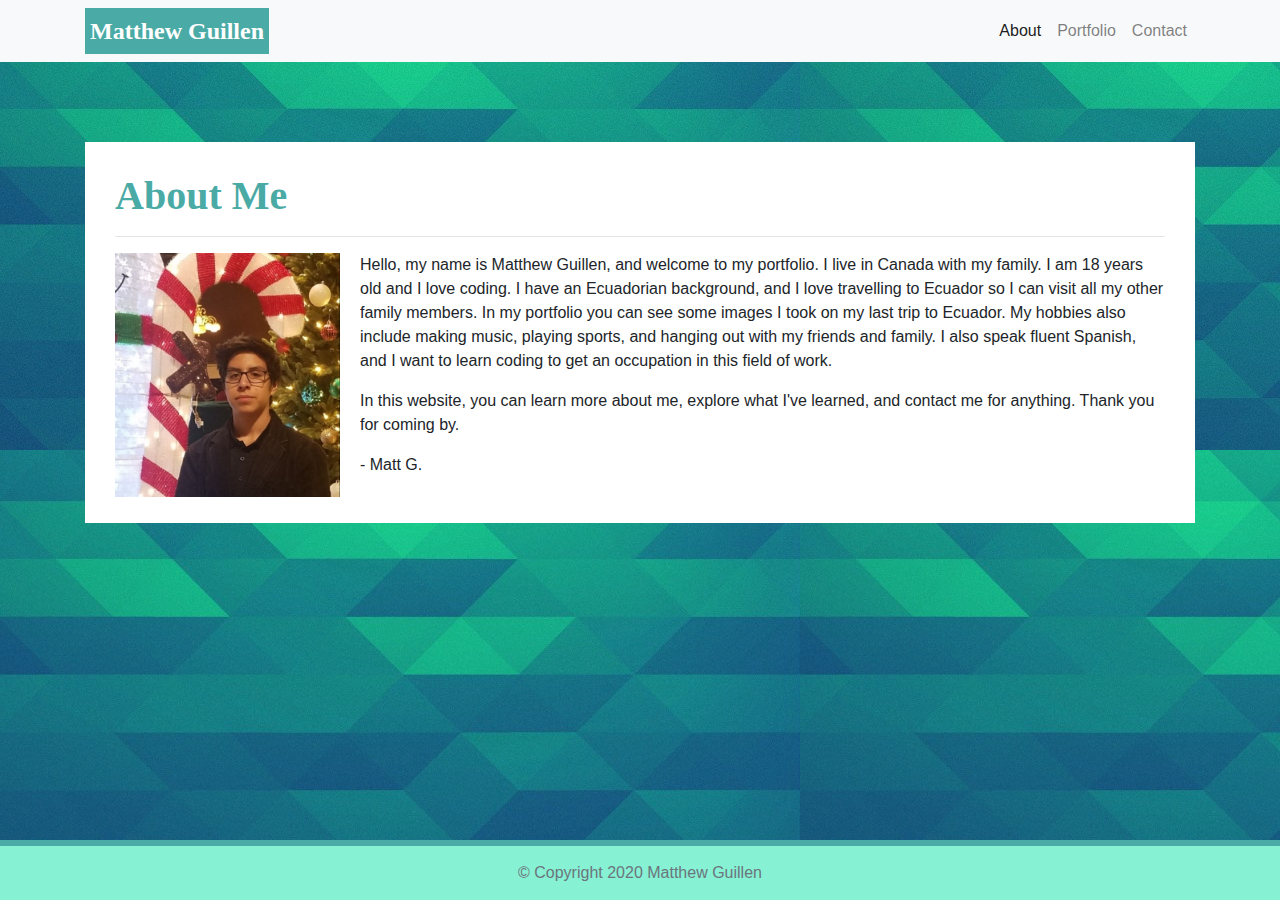
==== main/index.html @ 37bc1766 "personalized webpage" ====
<!DOCTYPE html>
<html lang="en-us">

<head>

  <meta charset="UTF-8">
  <meta name="viewport" content="width=device-width, initial-scale=1.0">
  <meta http-equiv="X-UA-Compatible" content="ie=edge">

  <title>About Matthew Guillen</title>

  <!-- Boostrap Stylesheet -->
  <link rel="stylesheet" href="https://maxcdn.bootstrapcdn.com/bootstrap/4.0.0/css/bootstrap.min.css">

  <!-- Our own CSS stylesheet -->
  <link rel="stylesheet" href="assets/css/styles.css" media="screen">

</head>

<body>
  <nav class="navbar navbar-expand-lg navbar-light bg-light">
    <div class="container">
      <!-- Brand and toggle get grouped for better mobile display -->
      <a class="navbar-brand" href="index.html" id="logo"> Matthew Guillen </a>
      <button class="navbar-toggler" type="button" data-toggle="collapse" data-target="#navbarTogglerDemo01"
        aria-controls="navbarTogglerDemo01" aria-expanded="false" aria-label="Toggle navigation">
        <span class="navbar-toggler-icon"></span>
      </button>
      <!-- Collect the nav links, forms, and other content for toggling -->
      <div class="collapse navbar-collapse" id="navbarTogglerDemo01">
        <ul class="navbar-nav ml-auto mt-2 mt-lg-0">
          <li class="nav-item active">
            <a class="nav-link" href="index.html">About</a>
          </li>
          <li class="nav-item">
            <a class="nav-link" href="portfolio.html">Portfolio</a>
          </li>
          <li class="nav-item">
            <a class="nav-link" href="contact.html">Contact</a>
          </li>
        </ul>
      </div>
      <!-- /.navbar-collapse -->
    </div>
    <!-- /.container -->
  </nav>
  <!-- End of navbar -->

  <!-- Start of container -->
  <main class="container">
    <section class="row">
      <div class="col-sm-8 col-md-10 col-lg-12">
        <article class="block">
          <h1 class="block-header">About Me</h1>
          <hr />
          <img src="assets/imgs/20200626_151523.jpg" alt="matthew-guillen-image" id="about-image" />
          <p>Hello, my name is Matthew Guillen, and welcome to my portfolio. 
            I live in Canada with my family. I am 18 years old and I love coding. 
            I have an Ecuadorian background, and I love travelling to Ecuador so I can visit all my other family members. 
            In my portfolio you can see some images I took on my last trip to Ecuador. My hobbies also include making music, playing sports, 
            and hanging out with my friends and family. I also speak fluent Spanish, and I want to learn coding to get an occupation in this 
            field of work. 
          </p>
          <p>In this website, you can learn more about me, explore what I've learned, and contact me for anything. Thank you for coming by. 
            <br /> </p>
            <p>- Matt G. 
          </p>
        </article>
      </div>
    </section>
  </main>
  <!-- End of container -->

  <!-- Start of footer -->
  <footer class="footer">
    <div class="two-toned-footer-color"></div>
    <p class="text-muted text-muted-footer text-center">
      &copy; Copyright 2020 Matthew Guillen
    </p>
  </footer>
  <!-- End of footer -->

  <!-- jQuery CDN -->
  <script type="text/javascript" src="https://cdnjs.cloudflare.com/ajax/libs/jquery/3.2.1/jquery.min.js"></script>

  <!-- Bootstrap CDN -->
  <script src="https://maxcdn.bootstrapcdn.com/bootstrap/4.0.0/js/bootstrap.min.js"></script>

</body>

</html>
---- main/assets/css/styles.css ----
/* --- STYLES FOR ALL PAGES --- */
body {
  /* Typography */
  font-family: Arial, "Helvetica Neue", Helvetica, sans-serif;

  /* Visual */
  background-image: url("../imgs/polygon.jpg");
}

html {
  /* Positioning */
  position: relative;

  /* Box-model */
  min-height: 100%;
}

/* add space for fixed nav */
main {
  margin: 80px 0;
}

/* create styles for use for all white main boxes */
.block {
  background-color: #fff;

  padding: 30px;
  margin-bottom: 30px;
}

.block-header {
  /* Typography */
  color: #4aaaa5;
  font-family: Georgia, Times, "Times New Roman", serif;
  font-weight: bold;
}

/* NAV START */
#logo {
  font-family: Georgia, Times, "Times New Roman", serif;

  /* Typography */
  font-size: 24px;
  font-weight: bold;
  color: #fff;

  /* Visual */
  background: #4aaaa5;
}

/* override bootstrap hover color and border */
.navbar-default .navbar-nav > li > a:hover {
  color: #4aaaa5;
  
}

.navbar {
  background: white;
  border: 10px;
}
.navbar-brand {
  padding-left: 5px;
  padding-right: 5px;
}
/* media query for nav background color change */
@media only screen and (max-width: 767px) {
  .navbar-header {
    background-color: #4aaaa5;
  }
}
/* END NAV */


/* CONNECT W/ ME CSS */
.connect-header {
  /* Typography */
  font-size: 25px;
}

.connect-photo {
  /* Box-model */
  width: 55px;
  height: 55px;
}

#images {
  /* Box-model */
  padding-top: 15px;

  /* Typography */
  text-align: center;
}
/* END CONNECT W/ ME */


/* BEGIN FOOTER */
.footer {
  /* Positioning */
  position: absolute;
  bottom: 0;
  

  /* Box-model */
  width: 100%;
  height: 60px;

  /* Visual */
  background-color: rgb(134, 241, 211);
}

.text-muted-footer {
  /* Box-model */
  margin-top: 15px;

  /* Typography */
  color: #fff;
}

.two-toned-footer-color {
  /* Box-model */
  height: 6px;
  padding-top: 3px;

  /* Visual */
  background-color: #4aaaa5;
}
/* END FOOTER */
/* --- END STYLES FOR ALL PAGES --- */

/* --- PAGE-SPECIFIC STYLES --- */
/* ABOUT-ME PAGE */
.about-me-header {
  /* Positioning */
  margin-bottom: 33px;
  font-family: Georgia, Times, "Times New Roman", serif;

  /* Typography */
  font-size: 32px;
  font-weight: bold;
  color: #4aaaa5;
}

#about-image {
  /* Positioning */
  float: left;

  /* Box-model */
  width: 225px;
  margin: 0 20px 10px 0;
}
/* END ABOUT-ME PAGE */


/* PORTFOLIO PAGE */
.port-image {
  margin: 20px auto;
}
/* END PORTFOLIO PAGE */


/* CONTACT FORM PAGE  */
.form-control {
  /* give input boxes right angles */
  border-radius: 0;

  /* keep from horizontally resizing text area */
  min-width: 100%;
  max-width: 100%;
}

.submit-btn {
  /* Box-model */
  padding: 15px 30px;
  font-size: 16px;
  font-weight: lighter;
  cursor: pointer;

  /* Typography */
  color: #fff;

  /* Visual */
  background-color: #4aaaa5;
  border: 0;
}

.submit-btn:hover {
  opacity: .7;
}

/* END CONTACT FORM PAGE */
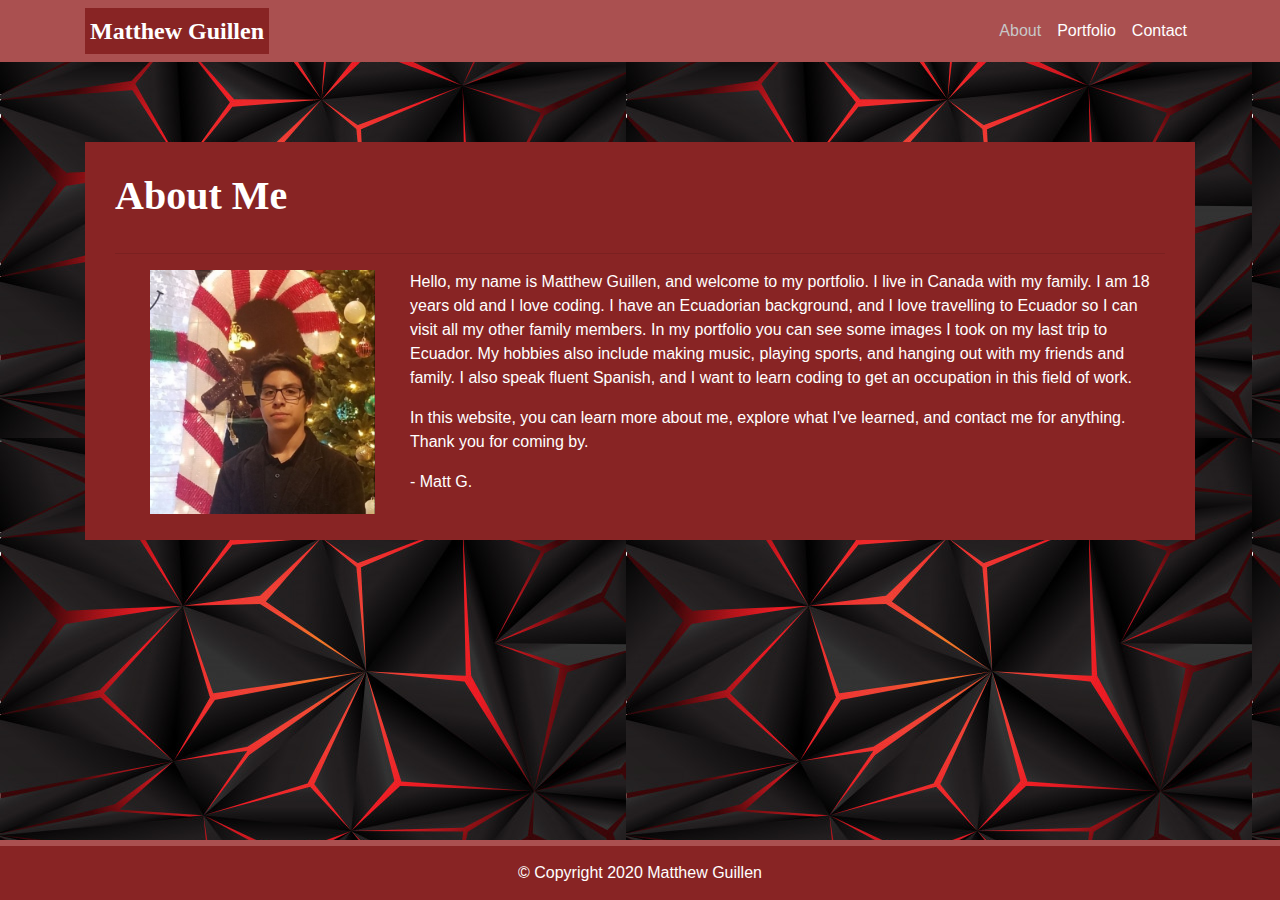
==== commit 5c142efd: "organized and made webpages work" ====
--- a/main/index.html
+++ b/main/index.html
@@ -18,7 +18,7 @@
 </head>
 
 <body>
-  <nav class="navbar navbar-expand-lg navbar-light bg-light">
+  <nav class="navbar navbar-expand-lg navbar-light">
     <div class="container">
       <!-- Brand and toggle get grouped for better mobile display -->
       <a class="navbar-brand" href="index.html" id="logo"> Matthew Guillen </a>
@@ -49,9 +49,9 @@
   <!-- Start of container -->
   <main class="container">
     <section class="row">
-      <div class="col-sm-8 col-md-10 col-lg-12">
+      <div class="col-sm-12 col-md-12 col-lg-12">
         <article class="block">
-          <h1 class="block-header">About Me</h1>
+          <h1 class="about-me-header">About Me</h1>
           <hr />
           <img src="assets/imgs/20200626_151523.jpg" alt="matthew-guillen-image" id="about-image" />
           <p>Hello, my name is Matthew Guillen, and welcome to my portfolio. 
@@ -74,7 +74,7 @@
   <!-- Start of footer -->
   <footer class="footer">
     <div class="two-toned-footer-color"></div>
-    <p class="text-muted text-muted-footer text-center">
+    <p class="text-muted-footer text-center">
       &copy; Copyright 2020 Matthew Guillen
     </p>
   </footer>
--- a/main/assets/css/styles.css
+++ b/main/assets/css/styles.css
@@ -4,33 +4,28 @@
   font-family: Arial, "Helvetica Neue", Helvetica, sans-serif;
 
   /* Visual */
-  background-image: url("../imgs/polygon.jpg");
+  background-image: url("../imgs/polygon2.jpg");
 }
-
 html {
   /* Positioning */
   position: relative;
-
   /* Box-model */
   min-height: 100%;
 }
-
 /* add space for fixed nav */
 main {
   margin: 80px 0;
 }
-
 /* create styles for use for all white main boxes */
 .block {
-  background-color: #fff;
-
+  background-color: #882424;
+  color: white;
   padding: 30px;
   margin-bottom: 30px;
 }
-
 .block-header {
   /* Typography */
-  color: #4aaaa5;
+  color: #ffffff;
   font-family: Georgia, Times, "Times New Roman", serif;
   font-weight: bold;
 }
@@ -38,93 +33,33 @@
 /* NAV START */
 #logo {
   font-family: Georgia, Times, "Times New Roman", serif;
-
   /* Typography */
   font-size: 24px;
   font-weight: bold;
-  color: #fff;
-
+  color: white;
   /* Visual */
-  background: #4aaaa5;
+  background: #882424;
 }
-
 /* override bootstrap hover color and border */
 .navbar-default .navbar-nav > li > a:hover {
-  color: #4aaaa5;
-  
+  color: #ffffff;
 }
-
+.navbar-light .navbar-nav .nav-link {
+  color: white;
+}
+.navbar-light .navbar-nav .active>.nav-link, .navbar-light .navbar-nav .nav-link.active, .navbar-light .navbar-nav .nav-link.show, .navbar-light .navbar-nav .show>.nav-link {
+  color: rgb(199, 199, 199);
+}
 .navbar {
-  background: white;
+  color: #ffffff;
+  background: #aa5050;
   border: 10px;
 }
 .navbar-brand {
   padding-left: 5px;
   padding-right: 5px;
 }
-/* media query for nav background color change */
-@media only screen and (max-width: 767px) {
-  .navbar-header {
-    background-color: #4aaaa5;
-  }
-}
 /* END NAV */
-
-
-/* CONNECT W/ ME CSS */
-.connect-header {
-  /* Typography */
-  font-size: 25px;
-}
-
-.connect-photo {
-  /* Box-model */
-  width: 55px;
-  height: 55px;
-}
-
-#images {
-  /* Box-model */
-  padding-top: 15px;
-
-  /* Typography */
-  text-align: center;
-}
-/* END CONNECT W/ ME */
-
-
-/* BEGIN FOOTER */
-.footer {
-  /* Positioning */
-  position: absolute;
-  bottom: 0;
-  
-
-  /* Box-model */
-  width: 100%;
-  height: 60px;
-
-  /* Visual */
-  background-color: rgb(134, 241, 211);
-}
-
-.text-muted-footer {
-  /* Box-model */
-  margin-top: 15px;
-
-  /* Typography */
-  color: #fff;
-}
-
-.two-toned-footer-color {
-  /* Box-model */
-  height: 6px;
-  padding-top: 3px;
-
-  /* Visual */
-  background-color: #4aaaa5;
-}
-/* END FOOTER */
 /* --- END STYLES FOR ALL PAGES --- */
 
 /* --- PAGE-SPECIFIC STYLES --- */
@@ -133,27 +68,30 @@
   /* Positioning */
   margin-bottom: 33px;
   font-family: Georgia, Times, "Times New Roman", serif;
-
   /* Typography */
-  font-size: 32px;
+  font-size: 40px;
   font-weight: bold;
-  color: #4aaaa5;
+  color: #ffffff;
 }
-
 #about-image {
   /* Positioning */
   float: left;
-
   /* Box-model */
   width: 225px;
   margin: 0 20px 10px 0;
+}
+@media (min-width: 425px) {
+  #about-image {
+    margin-right: 35px;
+    margin-left: 35px;
+  }
 }
 /* END ABOUT-ME PAGE */
 
 
 /* PORTFOLIO PAGE */
 .port-image {
-  margin: 20px auto;
+  margin: 20px auto;  
 }
 /* END PORTFOLIO PAGE */
 
@@ -162,29 +100,75 @@
 .form-control {
   /* give input boxes right angles */
   border-radius: 0;
-
   /* keep from horizontally resizing text area */
   min-width: 100%;
   max-width: 100%;
 }
-
 .submit-btn {
   /* Box-model */
   padding: 15px 30px;
   font-size: 16px;
   font-weight: lighter;
   cursor: pointer;
-
   /* Typography */
-  color: #fff;
-
+  color: #fff;  
   /* Visual */
-  background-color: #4aaaa5;
+  background-color: #aa5050;
   border: 0;
+  margin-left: 20px;
 }
-
 .submit-btn:hover {
   opacity: .7;
 }
+#btn-github {
+  background-image: url("../imgs/github.png");
+  width: 55px;
+  height: 55px;
+  margin-right: 5px;
+  margin-top: 50px;
+  display: inline-block;
+}
+#btn-linkedin {
+  background-image: url("../imgs/linkedin.png");
+  width: 55px;
+  height: 55px;
+  margin-right: 5px;
+  margin-top: 50px;
+  display: inline-block;
+}
+#btn-stack {
+  background-image: url("../imgs/stackover2.png");
+  width: 55px;
+  height: 55px;
+  margin-right: 5px;
+  margin-top: 10px;
+  display: inline-block;
+}
+/* END CONTACT FORM PAGE */
 
-/* END CONTACT FORM PAGE */
+
+/* BEGIN FOOTER */
+.footer {
+  /* Positioning */
+  position: absolute;
+  bottom: 0;
+  /* Box-model */
+  width: 100%;
+  height: 60px;
+  /* Visual */
+  background-color: #882424;
+}
+.text-muted-footer {
+  /* Box-model */
+  margin-top: 15px;
+  /* Typography */
+  color: #ffffff;
+}
+.two-toned-footer-color {
+  /* Box-model */
+  height: 6px;
+  padding-top: 3px;
+  /* Visual */
+  background-color: #aa5050;
+}
+/* END FOOTER */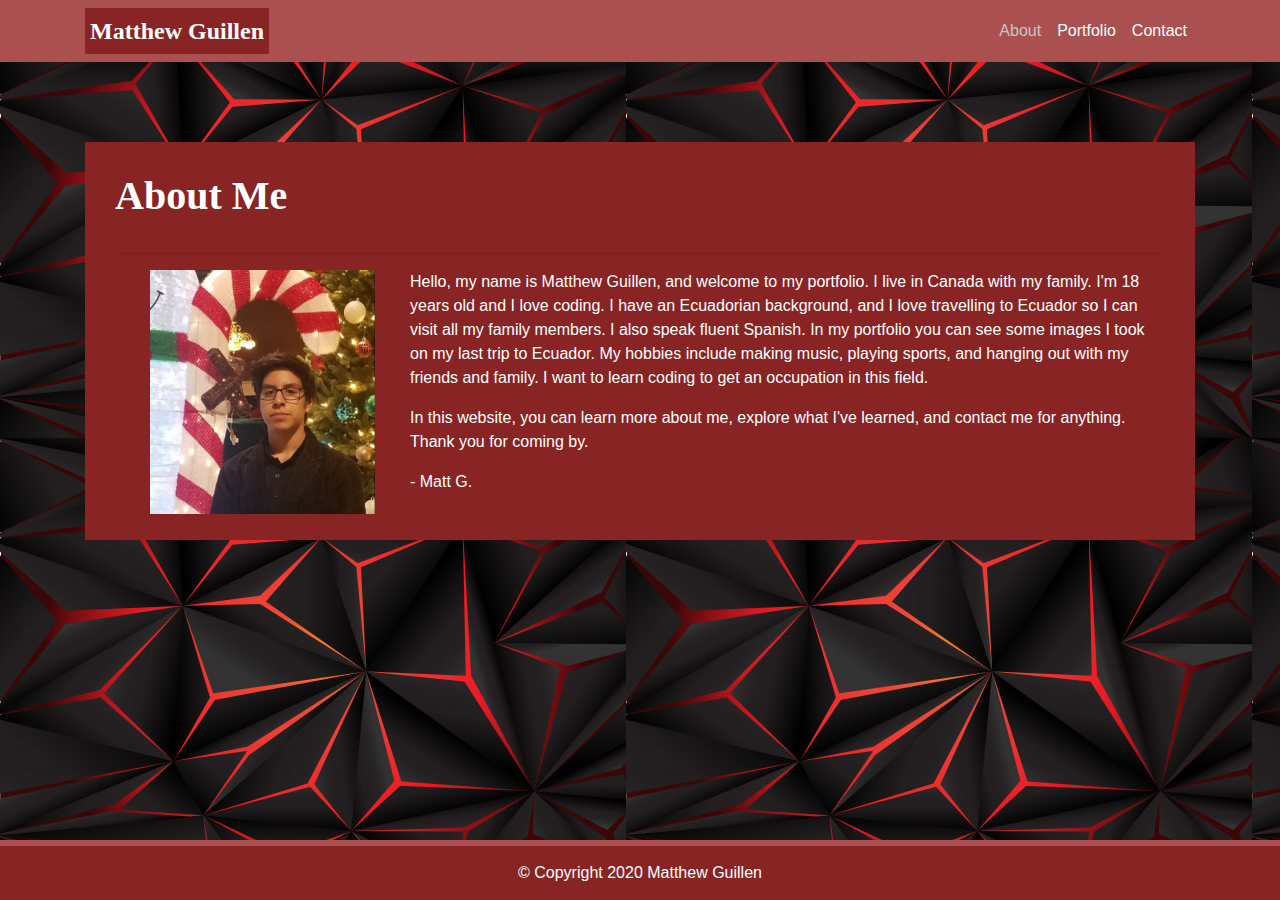
==== commit d9ecdaa7: "README and format code complete" ====
--- a/main/index.html
+++ b/main/index.html
@@ -2,26 +2,22 @@
 <html lang="en-us">
 
 <head>
-
   <meta charset="UTF-8">
   <meta name="viewport" content="width=device-width, initial-scale=1.0">
   <meta http-equiv="X-UA-Compatible" content="ie=edge">
 
   <title>About Matthew Guillen</title>
-
   <!-- Boostrap Stylesheet -->
   <link rel="stylesheet" href="https://maxcdn.bootstrapcdn.com/bootstrap/4.0.0/css/bootstrap.min.css">
-
-  <!-- Our own CSS stylesheet -->
+  <!-- My own CSS stylesheet -->
   <link rel="stylesheet" href="assets/css/styles.css" media="screen">
-
 </head>
 
 <body>
   <nav class="navbar navbar-expand-lg navbar-light">
     <div class="container">
       <!-- Brand and toggle get grouped for better mobile display -->
-      <a class="navbar-brand" href="index.html" id="logo"> Matthew Guillen </a>
+      <a class="navbar-brand" href="index.html" id="logo">Matthew Guillen</a>
       <button class="navbar-toggler" type="button" data-toggle="collapse" data-target="#navbarTogglerDemo01"
         aria-controls="navbarTogglerDemo01" aria-expanded="false" aria-label="Toggle navigation">
         <span class="navbar-toggler-icon"></span>
@@ -53,18 +49,18 @@
         <article class="block">
           <h1 class="about-me-header">About Me</h1>
           <hr />
+          <!-- About Me Desctiption -->
           <img src="assets/imgs/20200626_151523.jpg" alt="matthew-guillen-image" id="about-image" />
           <p>Hello, my name is Matthew Guillen, and welcome to my portfolio. 
-            I live in Canada with my family. I am 18 years old and I love coding. 
-            I have an Ecuadorian background, and I love travelling to Ecuador so I can visit all my other family members. 
-            In my portfolio you can see some images I took on my last trip to Ecuador. My hobbies also include making music, playing sports, 
-            and hanging out with my friends and family. I also speak fluent Spanish, and I want to learn coding to get an occupation in this 
-            field of work. 
+            I live in Canada with my family. I'm 18 years old and I love coding. 
+            I have an Ecuadorian background, and I love travelling to Ecuador so I can visit all my family 
+            members. I also speak fluent Spanish. In my portfolio you can see some images I took on my last trip to Ecuador. 
+            My hobbies include making music, playing sports, and hanging out with my friends and family. 
+            I want to learn coding to get an occupation in this field.
           </p>
-          <p>In this website, you can learn more about me, explore what I've learned, and contact me for anything. Thank you for coming by. 
-            <br /> </p>
-            <p>- Matt G. 
-          </p>
+          <p>In this website, you can learn more about me, explore what I've learned, and contact me for anything. Thank
+          you for coming by. <br /> </p>
+          <p> - Matt G. </p>
         </article>
       </div>
     </section>
@@ -82,10 +78,7 @@
 
   <!-- jQuery CDN -->
   <script type="text/javascript" src="https://cdnjs.cloudflare.com/ajax/libs/jquery/3.2.1/jquery.min.js"></script>
-
   <!-- Bootstrap CDN -->
   <script src="https://maxcdn.bootstrapcdn.com/bootstrap/4.0.0/js/bootstrap.min.js"></script>
-
 </body>
-
-</html>
+</html>--- a/main/assets/css/styles.css
+++ b/main/assets/css/styles.css
@@ -1,8 +1,7 @@
-/* --- STYLES FOR ALL PAGES --- */
+/* HTML Element Styles */
 body {
   /* Typography */
   font-family: Arial, "Helvetica Neue", Helvetica, sans-serif;
-
   /* Visual */
   background-image: url("../imgs/polygon2.jpg");
 }
@@ -16,7 +15,7 @@
 main {
   margin: 80px 0;
 }
-/* create styles for use for all white main boxes */
+/* create styles for use for all main boxes */
 .block {
   background-color: #882424;
   color: white;
@@ -30,7 +29,7 @@
   font-weight: bold;
 }
 
-/* NAV START */
+/* NAV BAR SETTINGS */
 #logo {
   font-family: Georgia, Times, "Times New Roman", serif;
   /* Typography */
@@ -47,20 +46,23 @@
 .navbar-light .navbar-nav .nav-link {
   color: white;
 }
-.navbar-light .navbar-nav .active>.nav-link, .navbar-light .navbar-nav .nav-link.active, .navbar-light .navbar-nav .nav-link.show, .navbar-light .navbar-nav .show>.nav-link {
+/* Darkens selected nav */
+.navbar-light .navbar-nav .active>.nav-link, .navbar-light .navbar-nav .nav-link.active, 
+.navbar-light .navbar-nav .nav-link.show, .navbar-light .navbar-nav .show>.nav-link {
   color: rgb(199, 199, 199);
 }
+/* Navbar color settings */
 .navbar {
   color: #ffffff;
   background: #aa5050;
   border: 10px;
 }
+/* Increases brand width */
 .navbar-brand {
   padding-left: 5px;
   padding-right: 5px;
 }
-/* END NAV */
-/* --- END STYLES FOR ALL PAGES --- */
+/* --- End Styles for all HTML pages --- */
 
 /* --- PAGE-SPECIFIC STYLES --- */
 /* ABOUT-ME PAGE */
@@ -80,6 +82,7 @@
   width: 225px;
   margin: 0 20px 10px 0;
 }
+/* About Me Image settings when screen is smaller */
 @media (min-width: 425px) {
   #about-image {
     margin-right: 35px;
@@ -94,7 +97,6 @@
   margin: 20px auto;  
 }
 /* END PORTFOLIO PAGE */
-
 
 /* CONTACT FORM PAGE  */
 .form-control {
@@ -120,6 +122,7 @@
 .submit-btn:hover {
   opacity: .7;
 }
+/* Adds GitHub Link */
 #btn-github {
   background-image: url("../imgs/github.png");
   width: 55px;
@@ -128,6 +131,7 @@
   margin-top: 50px;
   display: inline-block;
 }
+/* Adds LinkedIn Link */
 #btn-linkedin {
   background-image: url("../imgs/linkedin.png");
   width: 55px;
@@ -136,6 +140,7 @@
   margin-top: 50px;
   display: inline-block;
 }
+/* Adds Stack Overflow Link */
 #btn-stack {
   background-image: url("../imgs/stackover2.png");
   width: 55px;
@@ -149,8 +154,8 @@
 
 /* BEGIN FOOTER */
 .footer {
-  /* Positioning */
-  position: absolute;
+  /* Positioning for sticky footer */
+  position: fixed;
   bottom: 0;
   /* Box-model */
   width: 100%;
